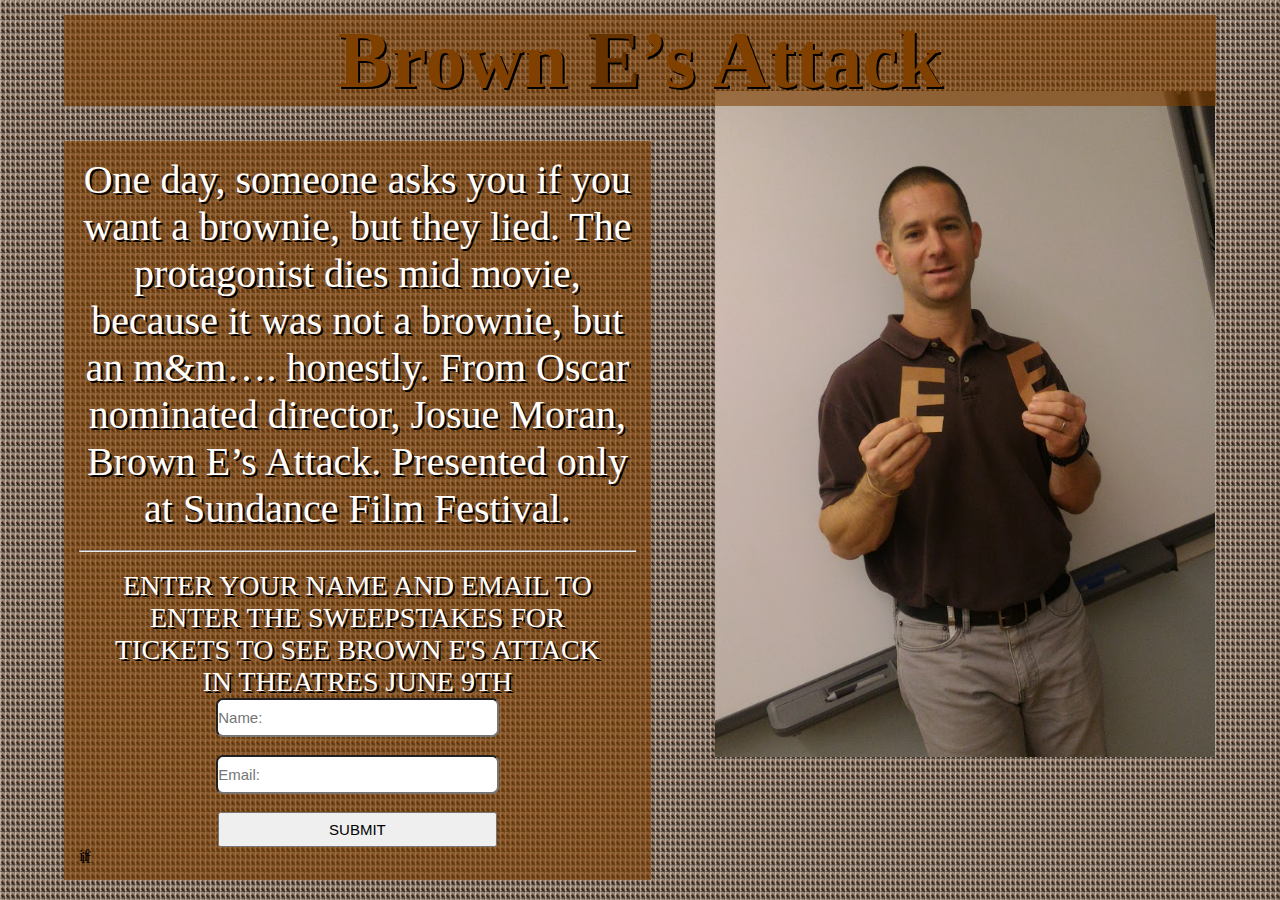
==== test.html @ e9486c82 "make test" ====
<!DOCTYPE html>
<html>
  <head>
    <meta charset="UTF-8">
    <title>Brown E’s Attack</title>
  <link rel="stylesheet" href="style.css" type="text/css">
  <style type="text/css">
   
  </style>
  </head>
  <body>
      <h1 id="movieTitle">Brown <span class="brownE">E</span>’s Attack</h1>
      
      <div id="desc">
      <p>One day, someone asks you if you want a brownie, but they lied.
      The protagonist dies mid movie, because it was not a brownie, but an m&m…. 
      honestly. From Oscar nominated director, Josue Moran, Brown E’s Attack. 
      Presented only at Sundance Film Festival.</p>
      <br><hr><br>
      <div id="sweep">
      <p id="sweepstakes">ENTER YOUR NAME AND EMAIL TO ENTER THE SWEEPSTAKES FOR TICKETS TO SEE BROWN E'S ATTACK IN THEATRES JUNE 9TH</p>
     <form id="form">
       <input type="text" placeholder="Name:">
       <br><br>
       <input type="email" placeholder="Email:">
       <br><br>
       <button type="button" onclick='document.getElementById("sweep").style.visibility = "hidden; '>SUBMIT</button>
     </form>
     if 
     </div>
      </div>
      <div id="imgCont">
      <img id="Eimg" src="browne.jpeg">
      </div>
      
  </body>
</html>
---- style.css ----
* {
margin: 0;
padding: 0;
text-shadow: 2px 2px black;
}
#movieTitle{
    color:#804000;
    position:relative;
    top:15px;
    text-align:center;
    font-size:5em;
    background-color:rgba(128, 63, 0,.6);
    margin-left:5%;
    margin-right:5%;
}
.brownE{
    color:#663200;
}
#desc{
    padding:15px;
    margin-left:5%;
    margin-right:5%;
    margin-top:25px;
    background-color:rgba(128, 63, 0,.6);
    position:relative;
    top:25px;
  margin-left:5%;
  width:43.5%;
  float:left;
 
}
p{
    text-align:center;
    font-size:2.5em;
    color:white;
    text-shadow: black;
}
 body{
     background-image: url("browne.jpeg");
     background-size: 5px;
     
 }
 #Eimg{
     max-width:500px;
     margin:auto;
<<<<<<< HEAD
     left:100px;
 }
=======
     display:block;
     padding:10px;
 }
 #imgCont{
     background-color:rgba(128, 63, 0,.6);
    position:relative;
    top:25px;
     margin-left:52.5%;
     margin-right:5%;
 }
#sweepstakes{
    font-size:1.75em;
    padding-left:20px;
    padding-right:20px;
}
form{
    text-align:center;
    font-size:1em;
}
input{
    border-radius:7px;
    width:50%;
    height:35px;
    font-size:15px;
    text-shadow:none;
 
}
button{
      width:50%;
    height:35px;
    font-size:15px;
    text-shadow:none;
}
>>>>>>> 34d9e2780a472b167498c5db23f7854692d8be23
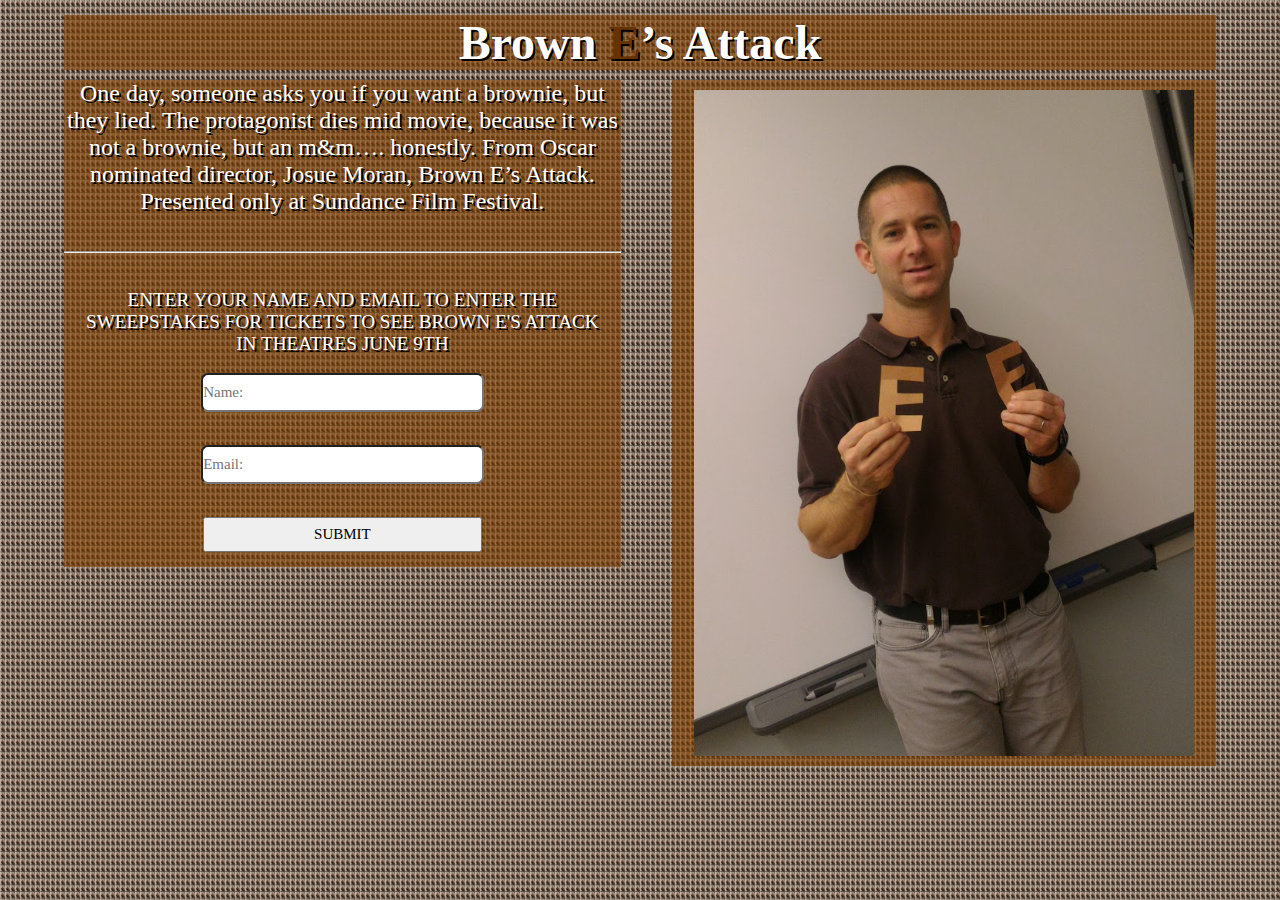
==== commit a187c531: "change test and ad pic" ====
--- a/test.html
+++ b/test.html
@@ -1,37 +1,49 @@
 <!DOCTYPE html>
 <html>
-  <head>
+
+<head>
     <meta charset="UTF-8">
     <title>Brown E’s Attack</title>
-  <link rel="stylesheet" href="style.css" type="text/css">
-  <style type="text/css">
-   
-  </style>
-  </head>
-  <body>
-      <h1 id="movieTitle">Brown <span class="brownE">E</span>’s Attack</h1>
-      
-      <div id="desc">
-      <p>One day, someone asks you if you want a brownie, but they lied.
-      The protagonist dies mid movie, because it was not a brownie, but an m&m…. 
-      honestly. From Oscar nominated director, Josue Moran, Brown E’s Attack. 
-      Presented only at Sundance Film Festival.</p>
-      <br><hr><br>
-      <div id="sweep">
-      <p id="sweepstakes">ENTER YOUR NAME AND EMAIL TO ENTER THE SWEEPSTAKES FOR TICKETS TO SEE BROWN E'S ATTACK IN THEATRES JUNE 9TH</p>
-     <form id="form">
-       <input type="text" placeholder="Name:">
-       <br><br>
-       <input type="email" placeholder="Email:">
-       <br><br>
-       <button type="button" onclick='document.getElementById("sweep").style.visibility = "hidden; '>SUBMIT</button>
-     </form>
-     if 
-     </div>
-      </div>
-      <div id="imgCont">
-      <img id="Eimg" src="browne.jpeg">
-      </div>
-      
-  </body>
+    <link rel="stylesheet" href="style.css" type="text/css">
+    <style type="text/css">
+
+    </style>
+</head>
+
+<body>
+    <script>
+        function myFunction() {
+            document.getElementById("sweep").style.visibility = "hidden";
+            document.getElementById("sweepstakes").innerHTML="THANKS FOR SUBMITTING ";
+            document.getElementById("sweepstakes").style.visibility = "visible";
+            document.getElementById("sweepstakes").style.fontSize = "2em";
+            //document.getElementById("bpic").src="brownie2.jpg";
+        }
+    </script>
+    <h1 id="movieTitle">Brown <span class="brownE">E</span>’s Attack</h1>
+    <div id="desc">
+        <p>One day, someone asks you if you want a brownie, but they lied. The protagonist dies mid movie, because it was not a brownie, but an m&m…. honestly. From Oscar nominated director, Josue Moran, Brown E’s Attack. Presented only at Sundance Film
+            Festival.</p>
+        <br>
+        <br>
+        <hr>
+        <br>
+        <br>
+        <div id="sweep">
+            <p id="sweepstakes">ENTER YOUR NAME AND EMAIL TO ENTER THE SWEEPSTAKES FOR TICKETS TO SEE BROWN E'S ATTACK IN THEATRES JUNE 9TH</p>
+            <form id="form">
+                <br>
+                <input type="text" placeholder="Name:">
+                <br>
+                <br>
+                <input type="email" placeholder="Email:">
+                <br>
+                <br>
+                <button type="button" onclick="myFunction()">SUBMIT</button>
+            </form>
+        </div>
+    </div>
+    <div id="imgCont"> <img id="Eimg" src="browne.jpeg"> </div>
+</body>
+
 </html>--- a/style.css
+++ b/style.css
@@ -2,13 +2,14 @@
 margin: 0;
 padding: 0;
 text-shadow: 2px 2px black;
+font-family: 'Rock Salt', cursive;
 }
 #movieTitle{
-    color:#804000;
+    color:white;
     position:relative;
     top:15px;
     text-align:center;
-    font-size:5em;
+    font-size:3em;
     background-color:rgba(128, 63, 0,.6);
     margin-left:5%;
     margin-right:5%;
@@ -17,10 +18,6 @@
     color:#663200;
 }
 #desc{
-    padding:15px;
-    margin-left:5%;
-    margin-right:5%;
-    margin-top:25px;
     background-color:rgba(128, 63, 0,.6);
     position:relative;
     top:25px;
@@ -31,9 +28,8 @@
 }
 p{
     text-align:center;
-    font-size:2.5em;
+    font-size:1.5em;
     color:white;
-    text-shadow: black;
 }
  body{
      background-image: url("browne.jpeg");
@@ -43,10 +39,6 @@
  #Eimg{
      max-width:500px;
      margin:auto;
-<<<<<<< HEAD
-     left:100px;
- }
-=======
      display:block;
      padding:10px;
  }
@@ -58,7 +50,7 @@
      margin-right:5%;
  }
 #sweepstakes{
-    font-size:1.75em;
+    font-size:1.2em;
     padding-left:20px;
     padding-right:20px;
 }
@@ -72,12 +64,12 @@
     height:35px;
     font-size:15px;
     text-shadow:none;
- 
+     margin-bottom:15px;
 }
 button{
       width:50%;
     height:35px;
     font-size:15px;
     text-shadow:none;
+    margin-bottom:15px;
 }
->>>>>>> 34d9e2780a472b167498c5db23f7854692d8be23
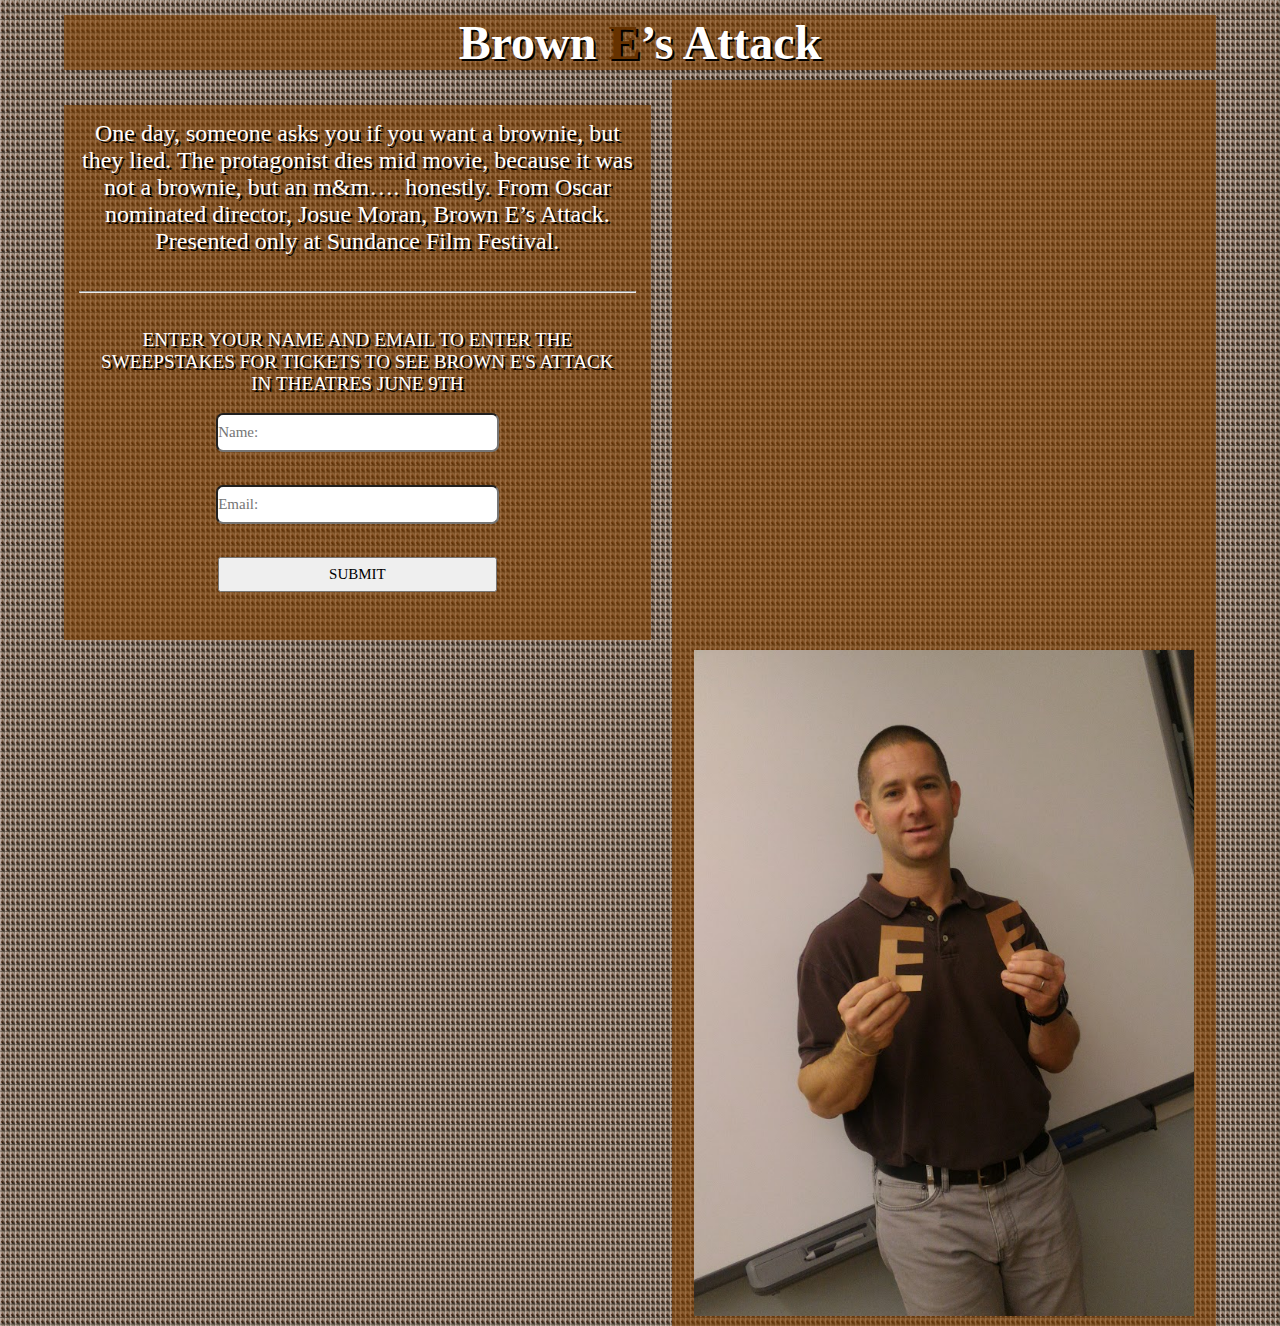
==== commit 046f4dd6: "pic change in test" ====
--- a/test.html
+++ b/test.html
@@ -14,16 +14,17 @@
     <script>
         function myFunction() {
             document.getElementById("sweep").style.visibility = "hidden";
-            document.getElementById("sweepstakes").innerHTML="THANKS FOR SUBMITTING ";
+            document.getElementById("sweepstakes").innerHTML = "THANKS FOR SUBMITTING ";
             document.getElementById("sweepstakes").style.visibility = "visible";
             document.getElementById("sweepstakes").style.fontSize = "2em";
-            //document.getElementById("bpic").src="brownie2.jpg";
+            document.getElementById("bpic").src = "brownie.jpg";
         }
     </script>
     <h1 id="movieTitle">Brown <span class="brownE">E</span>’s Attack</h1>
     <div id="desc">
         <p>One day, someone asks you if you want a brownie, but they lied. The protagonist dies mid movie, because it was not a brownie, but an m&m…. honestly. From Oscar nominated director, Josue Moran, Brown E’s Attack. Presented only at Sundance Film
-            Festival.</p>
+            Festival.
+        </p>
         <br>
         <br>
         <hr>
@@ -40,8 +41,15 @@
                 <br>
                 <br>
                 <button type="button" onclick="myFunction()">SUBMIT</button>
+               
             </form>
+            
         </div>
+         <div id="brownie">
+                    <img src=" " id="bpic">
+                </div>
+
+
     </div>
     <div id="imgCont"> <img id="Eimg" src="browne.jpeg"> </div>
 </body>
--- a/style.css
+++ b/style.css
@@ -1,75 +1,95 @@
 * {
-margin: 0;
-padding: 0;
-text-shadow: 2px 2px black;
-font-family: 'Rock Salt', cursive;
+    margin: 0;
+    padding: 0;
+    text-shadow: 2px 2px black;
+    font-family: 'Rock Salt', cursive;
 }
-#movieTitle{
-    color:white;
-    position:relative;
-    top:15px;
-    text-align:center;
-    font-size:3em;
-    background-color:rgba(128, 63, 0,.6);
-    margin-left:5%;
-    margin-right:5%;
+
+#movieTitle {
+    color: white;
+    position: relative;
+    top: 15px;
+    text-align: center;
+    font-size: 3em;
+    background-color: rgba(128, 63, 0, .6);
+    margin-left: 5%;
+    margin-right: 5%;
 }
-.brownE{
-    color:#663200;
+
+.brownE {
+    color: #663200;
 }
-#desc{
-    background-color:rgba(128, 63, 0,.6);
-    position:relative;
-    top:25px;
-  margin-left:5%;
-  width:43.5%;
-  float:left;
- 
+
+#desc {
+    padding: 15px;
+    margin-left: 5%;
+    margin-right: 5%;
+    margin-top: 25px;
+    background-color: rgba(128, 63, 0, .6);
+    position: relative;
+    top: 25px;
+    margin-left: 5%;
+    width: 43.5%;
+    float: left;
 }
-p{
-    text-align:center;
-    font-size:1.5em;
-    color:white;
+
+p {
+    text-align: center;
+    font-size: 1.5em;
+    color: white;
+    text-shadow: black;
 }
- body{
-     background-image: url("browne.jpeg");
-     background-size: 5px;
-     
- }
- #Eimg{
-     max-width:500px;
-     margin:auto;
-     display:block;
-     padding:10px;
- }
- #imgCont{
-     background-color:rgba(128, 63, 0,.6);
-    position:relative;
-    top:25px;
-     margin-left:52.5%;
-     margin-right:5%;
- }
-#sweepstakes{
-    font-size:1.2em;
-    padding-left:20px;
-    padding-right:20px;
+
+body {
+    background-image: url("browne.jpeg");
+    background-size: 5px;
 }
-form{
-    text-align:center;
-    font-size:1em;
+
+#Eimg {
+    max-width: 500px;
+    margin: auto;
+    left: 100px;
+    display: block;
+    padding: 10px;
 }
-input{
-    border-radius:7px;
-    width:50%;
-    height:35px;
-    font-size:15px;
-    text-shadow:none;
-     margin-bottom:15px;
+
+#imgCont {
+    background-color: rgba(128, 63, 0, .6);
+    position: relative;
+    top: 25px;
+    margin-left: 52.5%;
+    margin-right: 5%;
 }
-button{
-      width:50%;
-    height:35px;
-    font-size:15px;
-    text-shadow:none;
-    margin-bottom:15px;
+
+#sweepstakes {
+    font-size: 1.2em;
+    padding-left: 20px;
+    padding-right: 20px;
 }
+
+form {
+    text-align: center;
+    font-size: 1em;
+}
+
+input {
+    border-radius: 7px;
+    width: 50%;
+    height: 35px;
+    font-size: 15px;
+    text-shadow: none;
+    margin-bottom: 15px;
+}
+
+button {
+    width: 50%;
+    height: 35px;
+    font-size: 15px;
+    text-shadow: none;
+    margin-bottom: 15px;
+}
+
+#brownie {
+    
+}
+}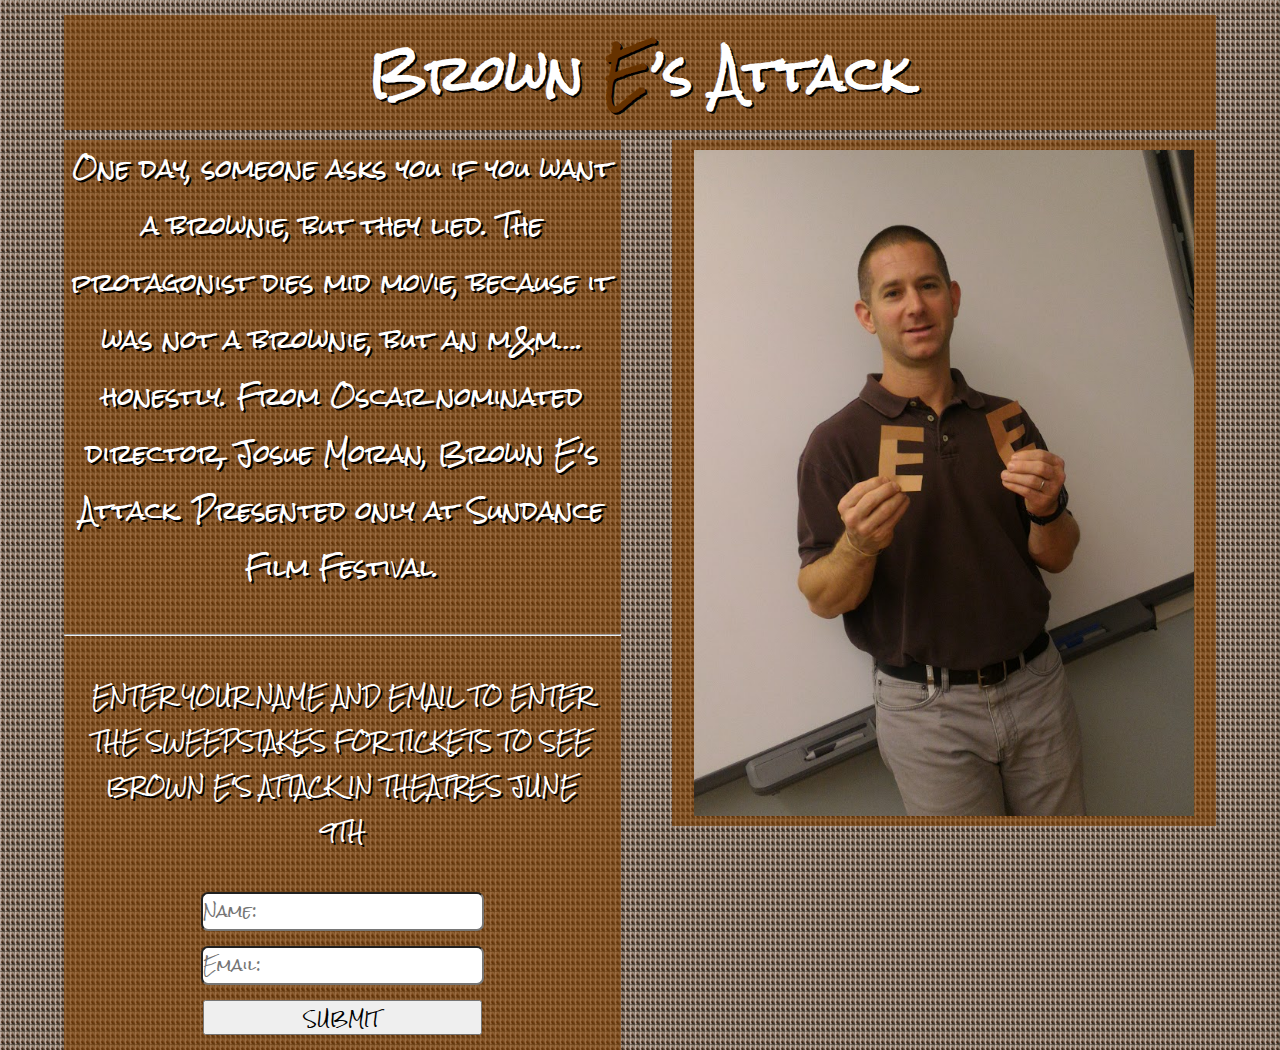
==== commit 6bdea506: "test to index" ====
--- a/test.html
+++ b/test.html
@@ -5,6 +5,7 @@
     <meta charset="UTF-8">
     <title>Brown E’s Attack</title>
     <link rel="stylesheet" href="style.css" type="text/css">
+    <link href='https://fonts.googleapis.com/css?family=Rock+Salt' rel='stylesheet' type='text/css'>
     <style type="text/css">
 
     </style>
@@ -17,7 +18,9 @@
             document.getElementById("sweepstakes").innerHTML = "THANKS FOR SUBMITTING ";
             document.getElementById("sweepstakes").style.visibility = "visible";
             document.getElementById("sweepstakes").style.fontSize = "2em";
+            document.getElementById("bpic").style.visibility = "visible";
             document.getElementById("bpic").src = "brownie.jpg";
+
         }
     </script>
     <h1 id="movieTitle">Brown <span class="brownE">E</span>’s Attack</h1>
@@ -25,31 +28,26 @@
         <p>One day, someone asks you if you want a brownie, but they lied. The protagonist dies mid movie, because it was not a brownie, but an m&m…. honestly. From Oscar nominated director, Josue Moran, Brown E’s Attack. Presented only at Sundance Film
             Festival.
         </p>
-        <br>
+
         <br>
         <hr>
-        <br>
+
         <br>
         <div id="sweep">
             <p id="sweepstakes">ENTER YOUR NAME AND EMAIL TO ENTER THE SWEEPSTAKES FOR TICKETS TO SEE BROWN E'S ATTACK IN THEATRES JUNE 9TH</p>
+            <img src=" " id="bpic">
             <form id="form">
                 <br>
                 <input type="text" placeholder="Name:">
-                <br>
+
                 <br>
                 <input type="email" placeholder="Email:">
-                <br>
+
                 <br>
                 <button type="button" onclick="myFunction()">SUBMIT</button>
-               
+                
             </form>
-            
         </div>
-         <div id="brownie">
-                    <img src=" " id="bpic">
-                </div>
-
-
     </div>
     <div id="imgCont"> <img id="Eimg" src="browne.jpeg"> </div>
 </body>
--- a/style.css
+++ b/style.css
@@ -1,95 +1,87 @@
 * {
-    margin: 0;
-    padding: 0;
-    text-shadow: 2px 2px black;
-    font-family: 'Rock Salt', cursive;
+margin: 0;
+padding: 0;
+text-shadow: 2px 2px black;
+font-family: 'Rock Salt', cursive;
+}
+#movieTitle{
+    color:white;
+    position:relative;
+    top:15px;
+    text-align:center;
+    font-size:3em;
+    background-color:rgba(128, 63, 0,.6);
+    margin-left:5%;
+    margin-right:5%;
+}
+.brownE{
+    color:#663200;
+}
+#desc{
+    background-color:rgba(128, 63, 0,.6);
+    position:relative;
+    top:25px;
+  margin-left:5%;
+  width:43.5%;
+  float:left;
+ 
+}
+#bpic {
+    position: relative;
+     margin-left:20%;
+     margin-right:10%;
+       width:60%;
+float: left;
+    
 }
 
-#movieTitle {
-    color: white;
-    position: relative;
-    top: 15px;
-    text-align: center;
-    font-size: 3em;
-    background-color: rgba(128, 63, 0, .6);
-    margin-left: 5%;
-    margin-right: 5%;
+p{
+    text-align:center;
+    font-size:1.5em;
+    color:white;
+}
+ body{
+     background-image: url("browne.jpeg");
+     background-size: 5px;
+     
+ }
+ #Eimg{
+     max-width:500px;
+     margin:auto;
+     display:block;
+     padding:10px;
+ }
+ #imgCont{
+     background-color:rgba(128, 63, 0,.6);
+    position:relative;
+    top:25px;
+     margin-left:52.5%;
+     margin-right:5%;
+    
+
+ }
+#sweepstakes{
+    font-size:1.2em;
+    padding-left:20px;
+    padding-right:20px;
+}
+form{
+    text-align:center;
+    font-size:1em;
+}
+input{
+    border-radius:7px;
+    width:50%;
+    height:35px;
+    font-size:15px;
+    text-shadow:none;
+     margin-bottom:15px;
+}
+button{
+      width:50%;
+    height:35px;
+    font-size:15px;
+    text-shadow:none;
+    margin-bottom:15px;
 }
 
-.brownE {
-    color: #663200;
-}
-
-#desc {
-    padding: 15px;
-    margin-left: 5%;
-    margin-right: 5%;
-    margin-top: 25px;
-    background-color: rgba(128, 63, 0, .6);
-    position: relative;
-    top: 25px;
-    margin-left: 5%;
-    width: 43.5%;
-    float: left;
-}
-
-p {
-    text-align: center;
-    font-size: 1.5em;
-    color: white;
-    text-shadow: black;
-}
-
-body {
-    background-image: url("browne.jpeg");
-    background-size: 5px;
-}
-
-#Eimg {
-    max-width: 500px;
-    margin: auto;
-    left: 100px;
-    display: block;
-    padding: 10px;
-}
-
-#imgCont {
-    background-color: rgba(128, 63, 0, .6);
-    position: relative;
-    top: 25px;
-    margin-left: 52.5%;
-    margin-right: 5%;
-}
-
-#sweepstakes {
-    font-size: 1.2em;
-    padding-left: 20px;
-    padding-right: 20px;
-}
-
-form {
-    text-align: center;
-    font-size: 1em;
-}
-
-input {
-    border-radius: 7px;
-    width: 50%;
-    height: 35px;
-    font-size: 15px;
-    text-shadow: none;
-    margin-bottom: 15px;
-}
-
-button {
-    width: 50%;
-    height: 35px;
-    font-size: 15px;
-    text-shadow: none;
-    margin-bottom: 15px;
-}
-
-#brownie {
-    
-}
-}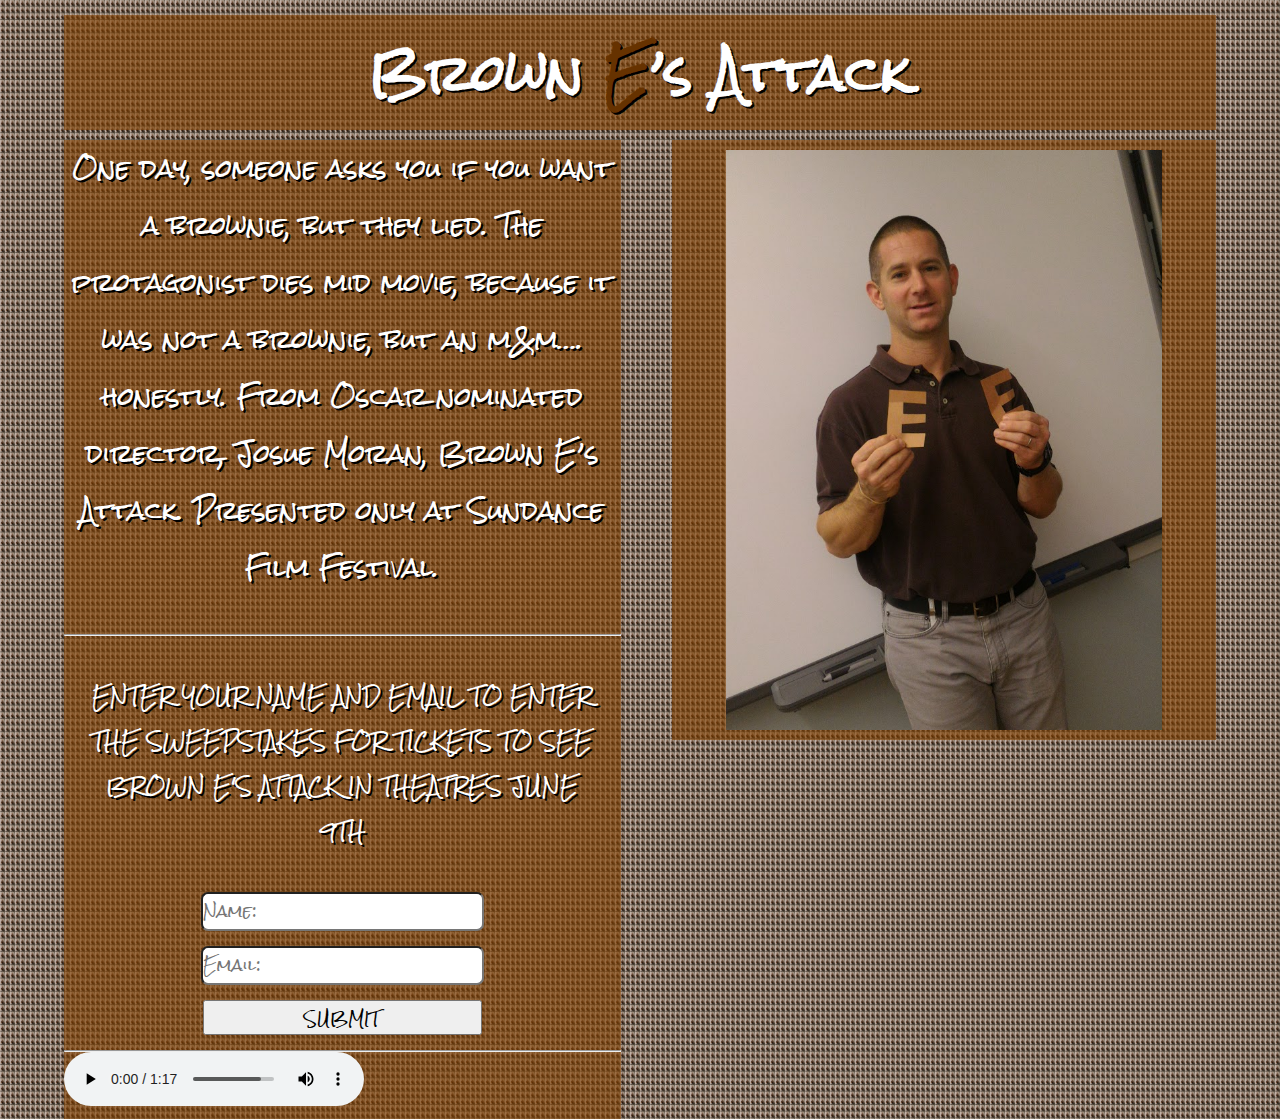
==== commit 8d59d9e1: "sound add" ====
--- a/test.html
+++ b/test.html
@@ -45,8 +45,14 @@
 
                 <br>
                 <button type="button" onclick="myFunction()">SUBMIT</button>
-                
             </form>
+            <hr>
+            <div id="enslaved">
+                <audio controls>
+  <source src="trailer.mp3" type="audio/mpeg">
+Your browser does not support the audio element.
+</audio>
+            </div>
         </div>
     </div>
     <div id="imgCont"> <img id="Eimg" src="browne.jpeg"> </div>
--- a/style.css
+++ b/style.css
@@ -1,87 +1,92 @@
 * {
-margin: 0;
-padding: 0;
-text-shadow: 2px 2px black;
-font-family: 'Rock Salt', cursive;
+    margin: 0;
+    padding: 0;
+    text-shadow: 2px 2px black;
+    font-family: 'Rock Salt', cursive;
 }
-#movieTitle{
-    color:white;
-    position:relative;
-    top:15px;
-    text-align:center;
-    font-size:3em;
-    background-color:rgba(128, 63, 0,.6);
-    margin-left:5%;
-    margin-right:5%;
+
+#movieTitle {
+    color: white;
+    position: relative;
+    top: 15px;
+    text-align: center;
+    font-size: 3em;
+    background-color: rgba(128, 63, 0, .6);
+    margin-left: 5%;
+    margin-right: 5%;
 }
-.brownE{
-    color:#663200;
+
+.brownE {
+    color: #663200;
 }
-#desc{
-    background-color:rgba(128, 63, 0,.6);
-    position:relative;
-    top:25px;
-  margin-left:5%;
-  width:43.5%;
-  float:left;
- 
+
+#desc {
+    background-color: rgba(128, 63, 0, .6);
+    position: relative;
+    top: 25px;
+    margin-left: 5%;
+    width: 43.5%;
+    float: left;
 }
+
 #bpic {
     position: relative;
-     margin-left:20%;
-     margin-right:10%;
-       width:60%;
-float: left;
-    
+    margin-left: 20%;
+    margin-right: 10%;
+    width: 60%;
+    float: left;
 }
 
-p{
-    text-align:center;
-    font-size:1.5em;
-    color:white;
-}
- body{
-     background-image: url("browne.jpeg");
-     background-size: 5px;
-     
- }
- #Eimg{
-     max-width:500px;
-     margin:auto;
-     display:block;
-     padding:10px;
- }
- #imgCont{
-     background-color:rgba(128, 63, 0,.6);
-    position:relative;
-    top:25px;
-     margin-left:52.5%;
-     margin-right:5%;
-    
-
- }
-#sweepstakes{
-    font-size:1.2em;
-    padding-left:20px;
-    padding-right:20px;
-}
-form{
-    text-align:center;
-    font-size:1em;
-}
-input{
-    border-radius:7px;
-    width:50%;
-    height:35px;
-    font-size:15px;
-    text-shadow:none;
-     margin-bottom:15px;
-}
-button{
-      width:50%;
-    height:35px;
-    font-size:15px;
-    text-shadow:none;
-    margin-bottom:15px;
+p {
+    text-align: center;
+    font-size: 1.5em;
+    color: white;
 }
 
+body {
+    background-image: url("browne.jpeg");
+    background-size: 5px;
+}
+
+#Eimg {
+    max-width: 80%;
+    margin: auto;
+    display: block;
+    padding: 10px;
+}
+
+#imgCont {
+    background-color: rgba(128, 63, 0, .6);
+    position: relative;
+    top: 25px;
+    margin-left: 52.5%;
+    margin-right: 5%;
+}
+
+#sweepstakes {
+    font-size: 1.2em;
+    padding-left: 20px;
+    padding-right: 20px;
+}
+
+form {
+    text-align: center;
+    font-size: 1em;
+}
+
+input {
+    border-radius: 7px;
+    width: 50%;
+    height: 35px;
+    font-size: 15px;
+    text-shadow: none;
+    margin-bottom: 15px;
+}
+
+button {
+    width: 50%;
+    height: 35px;
+    font-size: 15px;
+    text-shadow: none;
+    margin-bottom: 15px;
+}
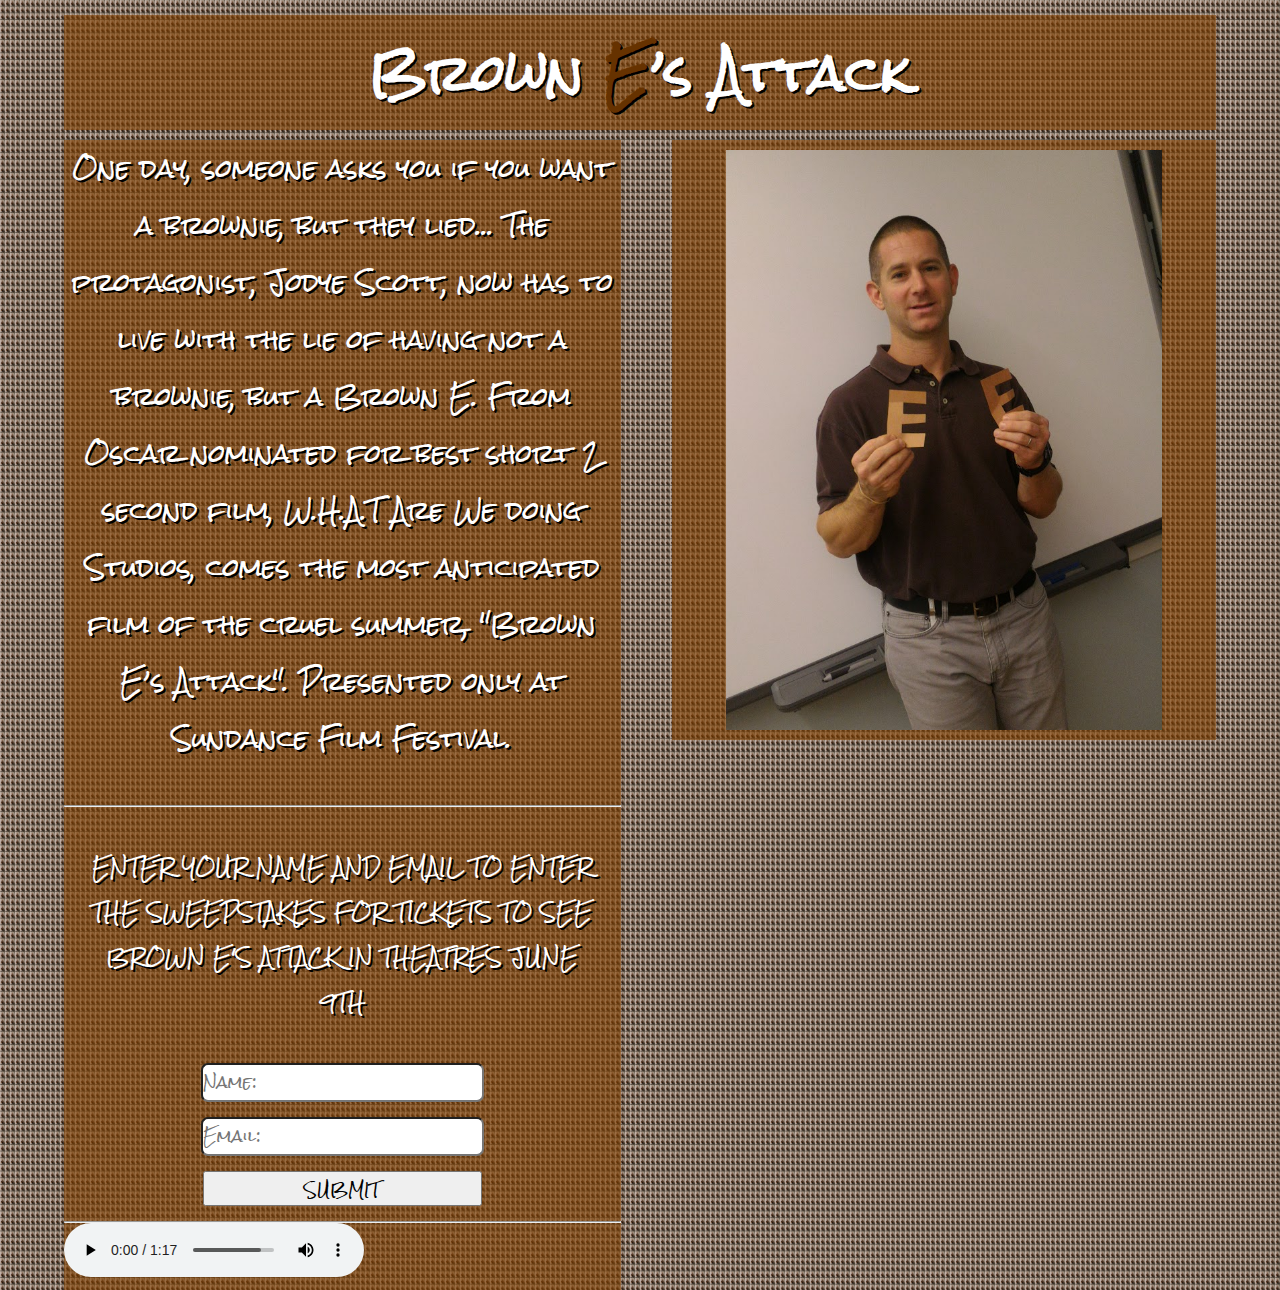
==== commit 68f17037: "sound add fix1" ====
--- a/test.html
+++ b/test.html
@@ -25,35 +25,33 @@
     </script>
     <h1 id="movieTitle">Brown <span class="brownE">E</span>’s Attack</h1>
     <div id="desc">
-        <p>One day, someone asks you if you want a brownie, but they lied. The protagonist dies mid movie, because it was not a brownie, but an m&m…. honestly. From Oscar nominated director, Josue Moran, Brown E’s Attack. Presented only at Sundance Film
-            Festival.
-        </p>
+        <p> One day, someone asks you if you want a brownie, but they lied... The protagonist, Jodye Scott, now has to live with the lie of having not a brownie, but a Brown E. From Oscar nominated for best short 2 second film, W.H.A.T Are We doing Studios, comes
+        the most anticipated film of the cruel summer, "Brown E’s Attack". Presented only at Sundance Film Festival. </p>
 
-        <br>
-        <hr>
+            <br>
+            <hr>
 
-        <br>
-        <div id="sweep">
-            <p id="sweepstakes">ENTER YOUR NAME AND EMAIL TO ENTER THE SWEEPSTAKES FOR TICKETS TO SEE BROWN E'S ATTACK IN THEATRES JUNE 9TH</p>
-            <img src=" " id="bpic">
-            <form id="form">
-                <br>
-                <input type="text" placeholder="Name:">
+            <br>
+            <div id="sweep">
+                <p id="sweepstakes">ENTER YOUR NAME AND EMAIL TO ENTER THE SWEEPSTAKES FOR TICKETS TO SEE BROWN E'S ATTACK IN THEATRES JUNE 9TH</p>
+                <img src=" " id="bpic">
+                <form id="form">
+                    <br>
+                    <input type="text" placeholder="Name:">
 
-                <br>
-                <input type="email" placeholder="Email:">
+                    <br>
+                    <input type="email" placeholder="Email:">
 
-                <br>
-                <button type="button" onclick="myFunction()">SUBMIT</button>
-            </form>
-            <hr>
-            <div id="enslaved">
-                <audio controls>
-  <source src="trailer.mp3" type="audio/mpeg">
-Your browser does not support the audio element.
-</audio>
+                    <br>
+                    <button type="button" onclick="myFunction()">SUBMIT</button>
+                </form>
+                <hr>
+                <div id="enslaved">
+                    <audio controls>
+                        <source src="trailer.mp3" type="audio/mpeg"> Your browser does not support the audio element.
+                    </audio>
+                </div>
             </div>
-        </div>
     </div>
     <div id="imgCont"> <img id="Eimg" src="browne.jpeg"> </div>
 </body>
--- a/style.css
+++ b/style.css
@@ -90,3 +90,8 @@
     text-shadow: none;
     margin-bottom: 15px;
 }
+
+.enslaved {
+    margin: auto;
+    position: relative;
+}